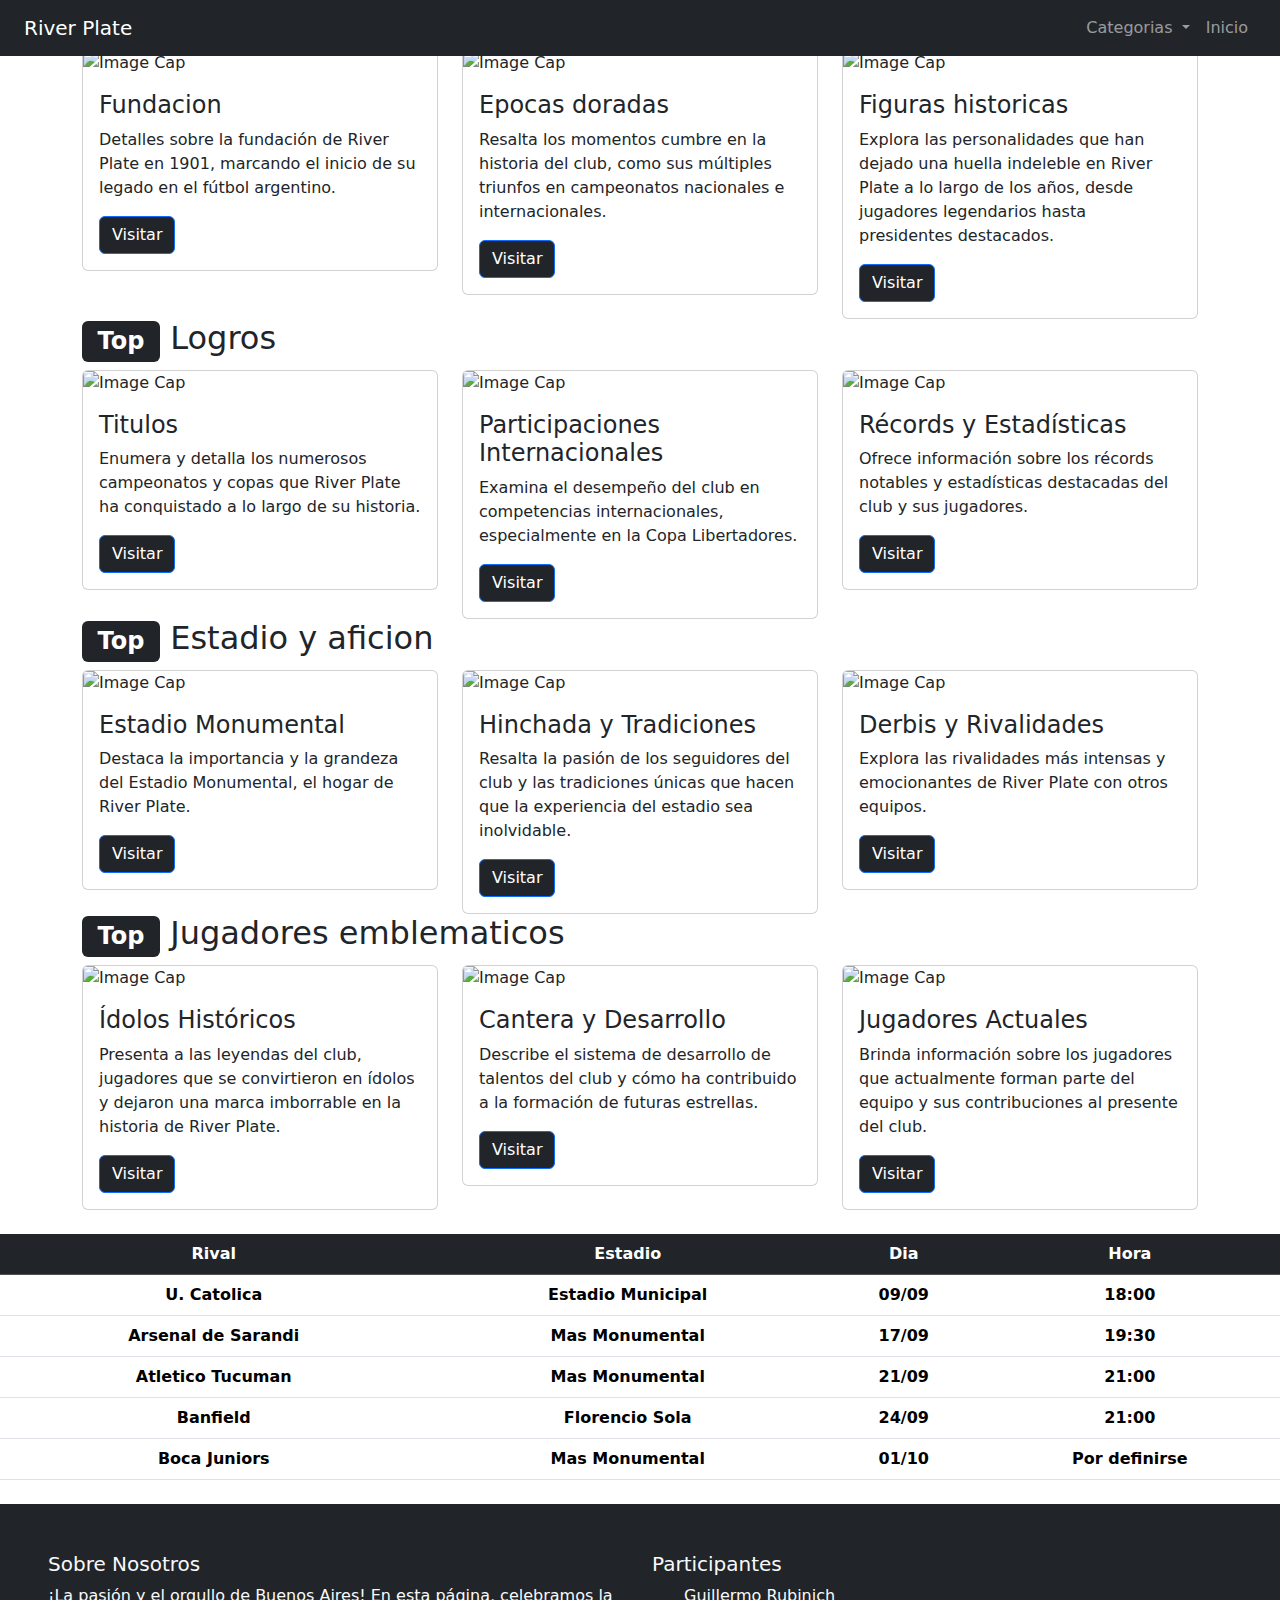
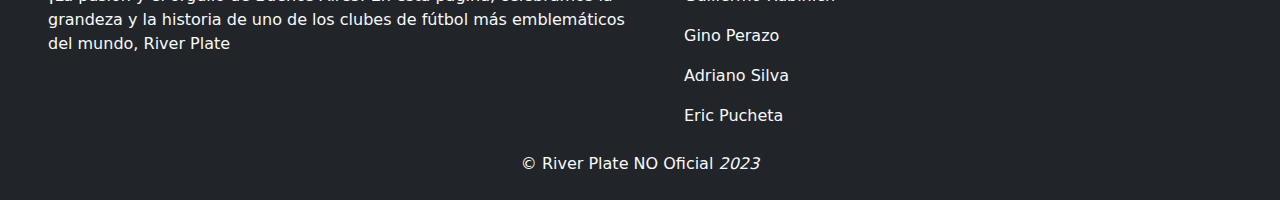
==== index.html @ ca828c54 "Update index.html" ====
<!DOCTYPE html>
<html lang="en">
<head>
    <meta charset="UTF-8">
    <meta name="viewport" content="width=device-width, initial-scale=1.0">
    <title>Dream Team</title>
    <!-- Bootstrap 5 -->
    <link rel="stylesheet" href="https://cdn.jsdelivr.net/npm/bootstrap@5.3.1/dist/css/bootstrap.min.css">
    <!-- Global css -->
    <link rel="stylesheet" href="globals.css">
    <link href="https://cdn.jsdelivr.net/npm/bootstrap@5.3.1/dist/css/bootstrap.min.css" rel="stylesheet" integrity="sha384-4bw+/aepP/YC94hEpVNVgiZdgIC5+VKNBQNGCHeKRQN+PtmoHDEXuppvnDJzQIu9" crossorigin="anonymous">


</head>

<body>
    
    <!-- Navigation Bar -->
    <nav class="navbar navbar-expand-md bg-dark fixed-top" data-bs-theme="dark">
        <div class="container-fluid px-4">
            <img class="logo" src="riverplate-logo.png" alt="" srcset="">
            <a href="./index.html" class="navbar-brand">River Plate</a>

            

            <!-- Collapse Nav -->
            <div class="collapse navbar-collapse d-md-flex justify-content-md-end" id="collapseNav">
                <ul class="navbar-nav">
                    
                    <!-- Dropdown Item -->
                    <li class="nav-item dropdown">
                        <a href="#" class="nav-link dropdown-toggle" role="button" data-bs-toggle="dropdown">
                            Categorias
                        </a>
                        <!-- Dropdown List -->
                        <ul class="dropdown-menu">
                            <li><a href="#Historia" class="dropdown-item">Historia</a></li>
                            <li><a href="#Logros" class="dropdown-item">Logros</a></li>
                            <li><a href="#Estadioyaficion" class="dropdown-item">Estadio y aficion</a></li>
                            <li><a href="#Jugadoresemblematicos" class="dropdown-item">Jugadores emblematicos</a></li>
                        </ul>
                    </li>
                    <li class="nav-item">
                        <a href="./index.html" class="nav-link">Inicio</a>
                    </li>
                   
                </ul>
            </div>
        </div>
    </nav>

    <!-- Contenido -->
    <div class="container">

        <!-- Historia -->
        <div class="row row-content" id="Recomendados">
            <div class="col-12">
                <h2><span class="badge bg-dark">Top</span> Historia</h2>
            </div>
            <div class="col-12 col-sm-6 col-md-4 mb-4 mb-md-0">
                <div class="card">
                    <img src="https://pimmedia.egger.com/l/decor/U323_PG/s/Detail/f/881x513/8803433316382" alt="Image Cap" class="card-img-top">
                    <div class="card-body">
                        <h4 class="card-title">Fundacion</h4>
                        <p class="card-text">
                            Detalles sobre la fundación de River Plate en 1901, marcando el inicio de su legado en el fútbol argentino.                        </p>
                        <a href="#" class="bg-dark btn btn-primary">Visitar</a>
                    </div>
                </div>
            </div>
            <div class="col-12 col-sm-6 col-md-4 mb-4 mb-md-0">
                <div class="card">
                    <img src="https://pimmedia.egger.com/l/decor/U323_PG/s/Detail/f/881x513/8803433316382" alt="Image Cap" class="card-img-top">
                    <div class="card-body">
                        <h4 class="card-title">Epocas doradas</h4>
                        <p class="card-text">
                            Resalta los momentos cumbre en la historia del club, como sus múltiples triunfos en campeonatos nacionales e internacionales. </p>
                        <a href="#" class="bg-dark btn btn-primary">Visitar</a>
                    </div>
                </div>
            </div>
            <div class="col-12 col-sm-6 col-md-4 mb-4 mb-md-0">
                <div class="card">
                    <img src="https://pimmedia.egger.com/l/decor/U323_PG/s/Detail/f/881x513/8803433316382" alt="Image Cap" class="card-img-top">
                    <div class="card-body">
                        <h4 class="card-title">Figuras historicas</h4>
                        <p class="card-text">
                            Explora las personalidades que han dejado una huella indeleble en River Plate a lo largo de los años, desde jugadores legendarios hasta presidentes destacados.</p>
                        <a href="#" class="bg-dark btn btn-primary">Visitar</a>
                    </div>
                </div>
            </div>
        </div>

        <!-- Logros -->
        <div class="row row-content" id="Promociones">
            <div class="col-12">
                <h2><span class="badge bg-dark">Top</span> Logros</h2>
            </div>
            <div class="col-12 col-sm-6 col-md-4 mb-4 mb-md-0">
                <div class="card">
                    <img src="https://pimmedia.egger.com/l/decor/U323_PG/s/Detail/f/881x513/8803433316382" alt="Image Cap" class="card-img-top">
                    <div class="card-body">
                        <h4 class="card-title">Titulos</h4>
                        <p class="card-text">
                            Enumera y detalla los numerosos campeonatos y copas que River Plate ha conquistado a lo largo de su historia.                        </p>
                        <a href="#" class="bg-dark btn btn-primary">Visitar</a>
                    </div>
                </div>
            </div>
            <div class="col-12 col-sm-6 col-md-4 mb-4 mb-md-0">
                <div class="card">
                    <img src="https://pimmedia.egger.com/l/decor/U323_PG/s/Detail/f/881x513/8803433316382" alt="Image Cap" class="card-img-top">
                    <div class="card-body">
                        <h4 class="card-title">Participaciones Internacionales</h4>
                        <p class="card-text">
                            Examina el desempeño del club en competencias internacionales, especialmente en la Copa Libertadores.                        </p>
                        <a href="#" class="bg-dark btn btn-primary">Visitar</a>
                    </div>
                </div>
            </div>
            <div class="col-12 col-sm-6 col-md-4 mb-4 mb-md-0">
                <div class="card">
                    <img src="https://pimmedia.egger.com/l/decor/U323_PG/s/Detail/f/881x513/8803433316382" alt="Image Cap" class="card-img-top">
                    <div class="card-body">
                        <h4 class="card-title">Récords y Estadísticas</h4>
                        <p class="card-text">
                            Ofrece información sobre los récords notables y estadísticas destacadas del club y sus jugadores.                        </p>
                        <a href="#" class="bg-dark btn btn-primary">Visitar</a>
                    </div>
                </div>
            </div>
        </div>

        <!-- Estadio y aficion -->
        <div class="row row-content" id="Todos">
            <div class="col-12">
                <h2><span class="badge bg-dark">Top</span> Estadio y aficion</h2>
            </div>
            <div class="col-12 col-sm-6 col-md-4 mb-4 mb-md-0">
                <div class="card">
                    <img src="https://pimmedia.egger.com/l/decor/U323_PG/s/Detail/f/881x513/8803433316382" alt="Image Cap" class="card-img-top">
                    <div class="card-body">
                        <h4 class="card-title">Estadio Monumental</h4>
                        <p class="card-text">
                            Destaca la importancia y la grandeza del Estadio Monumental, el hogar de River Plate.                        </p>
                        <a href="#" class="bg-dark btn btn-primary">Visitar</a>
                    </div>
                </div>
            </div>
            <div class="col-12 col-sm-6 col-md-4 mb-4 mb-md-0">
                <div class="card">
                    <img src="https://pimmedia.egger.com/l/decor/U323_PG/s/Detail/f/881x513/8803433316382" alt="Image Cap" class="card-img-top">
                    <div class="card-body">
                        <h4 class="card-title">Hinchada y Tradiciones</h4>
                        <p class="card-text">
                            Resalta la pasión de los seguidores del club y las tradiciones únicas que hacen que la experiencia del estadio sea inolvidable.                        </p>
                        <a href="#" class="bg-dark btn btn-primary">Visitar</a>
                    </div>
                </div>
            </div>
            <div class="col-12 col-sm-6 col-md-4 mb-4 mb-md-0">
                <div class="card">
                    <img src="https://pimmedia.egger.com/l/decor/U323_PG/s/Detail/f/881x513/8803433316382" alt="Image Cap" class="card-img-top">
                    <div class="card-body">
                        <h4 class="card-title">Derbis y Rivalidades</h4>
                        <p class="card-text">
                            Explora las rivalidades más intensas y emocionantes de River Plate con otros equipos.                        </p>
                        <a href="#" class="bg-dark btn btn-primary">Visitar</a>
                    </div>
                </div>
            </div>
        </div>

        <div class="row row-content" id="Materiales">
            <div class="col-12">
                <h2><span class="badge bg-dark">Top</span> Jugadores emblematicos</h2>
            </div>
            <div class="col-12 col-sm-6 col-md-4 mb-4 mb-md-0">
                <div class="card">
                    <img src="https://pimmedia.egger.com/l/decor/U323_PG/s/Detail/f/881x513/8803433316382" alt="Image Cap" class="card-img-top">
                    <div class="card-body">
                        <h4 class="card-title">Ídolos Históricos</h4>
                        <p class="card-text">
                            Presenta a las leyendas del club, jugadores que se convirtieron en ídolos y dejaron una marca imborrable en la historia de River Plate.                        </p>
                        <a href="#" class="bg-dark btn btn-primary">Visitar</a>
                    </div>
                </div>
            </div>
            <div class="col-12 col-sm-6 col-md-4 mb-4 mb-md-0">
                <div class="card">
                    <img src="https://pimmedia.egger.com/l/decor/U323_PG/s/Detail/f/881x513/8803433316382" alt="Image Cap" class="card-img-top">
                    <div class="card-body">
                        <h4 class="card-title">Cantera y Desarrollo</h4>
                        <p class="card-text">
                            Describe el sistema de desarrollo de talentos del club y cómo ha contribuido a la formación de futuras estrellas.                        </p>
                        <a href="#" class="bg-dark btn btn-primary">Visitar</a>
                    </div>
                </div>
            </div>
            <div class="col-12 col-sm-6 col-md-4 mb-4 mb-md-0">
                <div class="card">
                    <img src="https://pimmedia.egger.com/l/decor/U323_PG/s/Detail/f/881x513/8803433316382" alt="Image Cap" class="card-img-top">
                    <div class="card-body">
                        <h4 class="card-title">Jugadores Actuales</h4>
                        <p class="card-text">
                            Brinda información sobre los jugadores que actualmente forman parte del equipo y sus contribuciones al presente del club.                        </p>
                        <a href="#" class="bg-dark btn btn-primary">Visitar</a>
                    </div>
                </div>
            </div>
        </div>
    </div>

        <!-- tabla -->

    <table class="table mb-4 mt-4 text-center">
        <thead>
            <tr class="table-dark">
                <th>Rival</th>
                <th>Estadio</th>
                <th>Dia</th>
                <th>Hora</th>
            </tr>
            <tr>
                <th>U. Catolica</th>
                <th>Estadio Municipal</th>
                <th>09/09</th>
                <th>18:00</th>
            </tr>
            <tr>
                <th>Arsenal de Sarandi</th>
                <th>Mas Monumental</th>
                <th>17/09</th>
                <th>19:30</th>
            </tr>
            <tr>
                <th>Atletico Tucuman</th>
                <th>Mas Monumental</th>
                <th>21/09</th>
                <th>21:00</th>
            </tr>
            <tr>
                <th>Banfield</th>
                <th>Florencio Sola</th>
                <th>24/09</th>
                <th>21:00</th>
            </tr>
            <tr>
                <th>Boca Juniors</th>
                <th>Mas Monumental</th>
                <th>01/10</th>
                <th>Por definirse</th>
            </tr>
        </thead>
    </table>

    <!-- Footer -->
    <div class="container-fluid p-5 pb-4 bg-dark text-light">
        <div class="row">
            <div class="col-12 col-sm-6">
                <h5 class="footertitulo">Sobre Nosotros</h5>
                <p class="footertexto">
                    ¡La pasión y el orgullo de Buenos Aires! En esta página, celebramos la grandeza y la historia de uno de los clubes de fútbol más emblemáticos del mundo, River Plate                </p>
            </div>
           
            <div class="col-12 col-sm-6">
                <h5 class="footertitulo">Participantes</h5>
                <ul class="footertexto">
                    <p>Guillermo Rubinich</p>
                    <p>Gino Perazo</p>
                    <p>Adriano Silva</p>
                    <p>Eric Pucheta</p>
                </ul>
            </div>
            <div class="col-12 pt-2 text-center">
                &copy; River Plate NO Oficial <i>2023</i>
            </div>
        </div>
    </div>

    <script src="https://cdn.jsdelivr.net/npm/bootstrap@5.3.1/dist/js/bootstrap.bundle.min.js"></script>
    <script src="https://cdn.jsdelivr.net/npm/bootstrap@5.3.1/dist/js/bootstrap.bundle.min.js" integrity="sha384-HwwvtgBNo3bZJJLYd8oVXjrBZt8cqVSpeBNS5n7C8IVInixGAoxmnlMuBnhbgrkm" crossorigin="anonymous"></script>

</body>
</html>
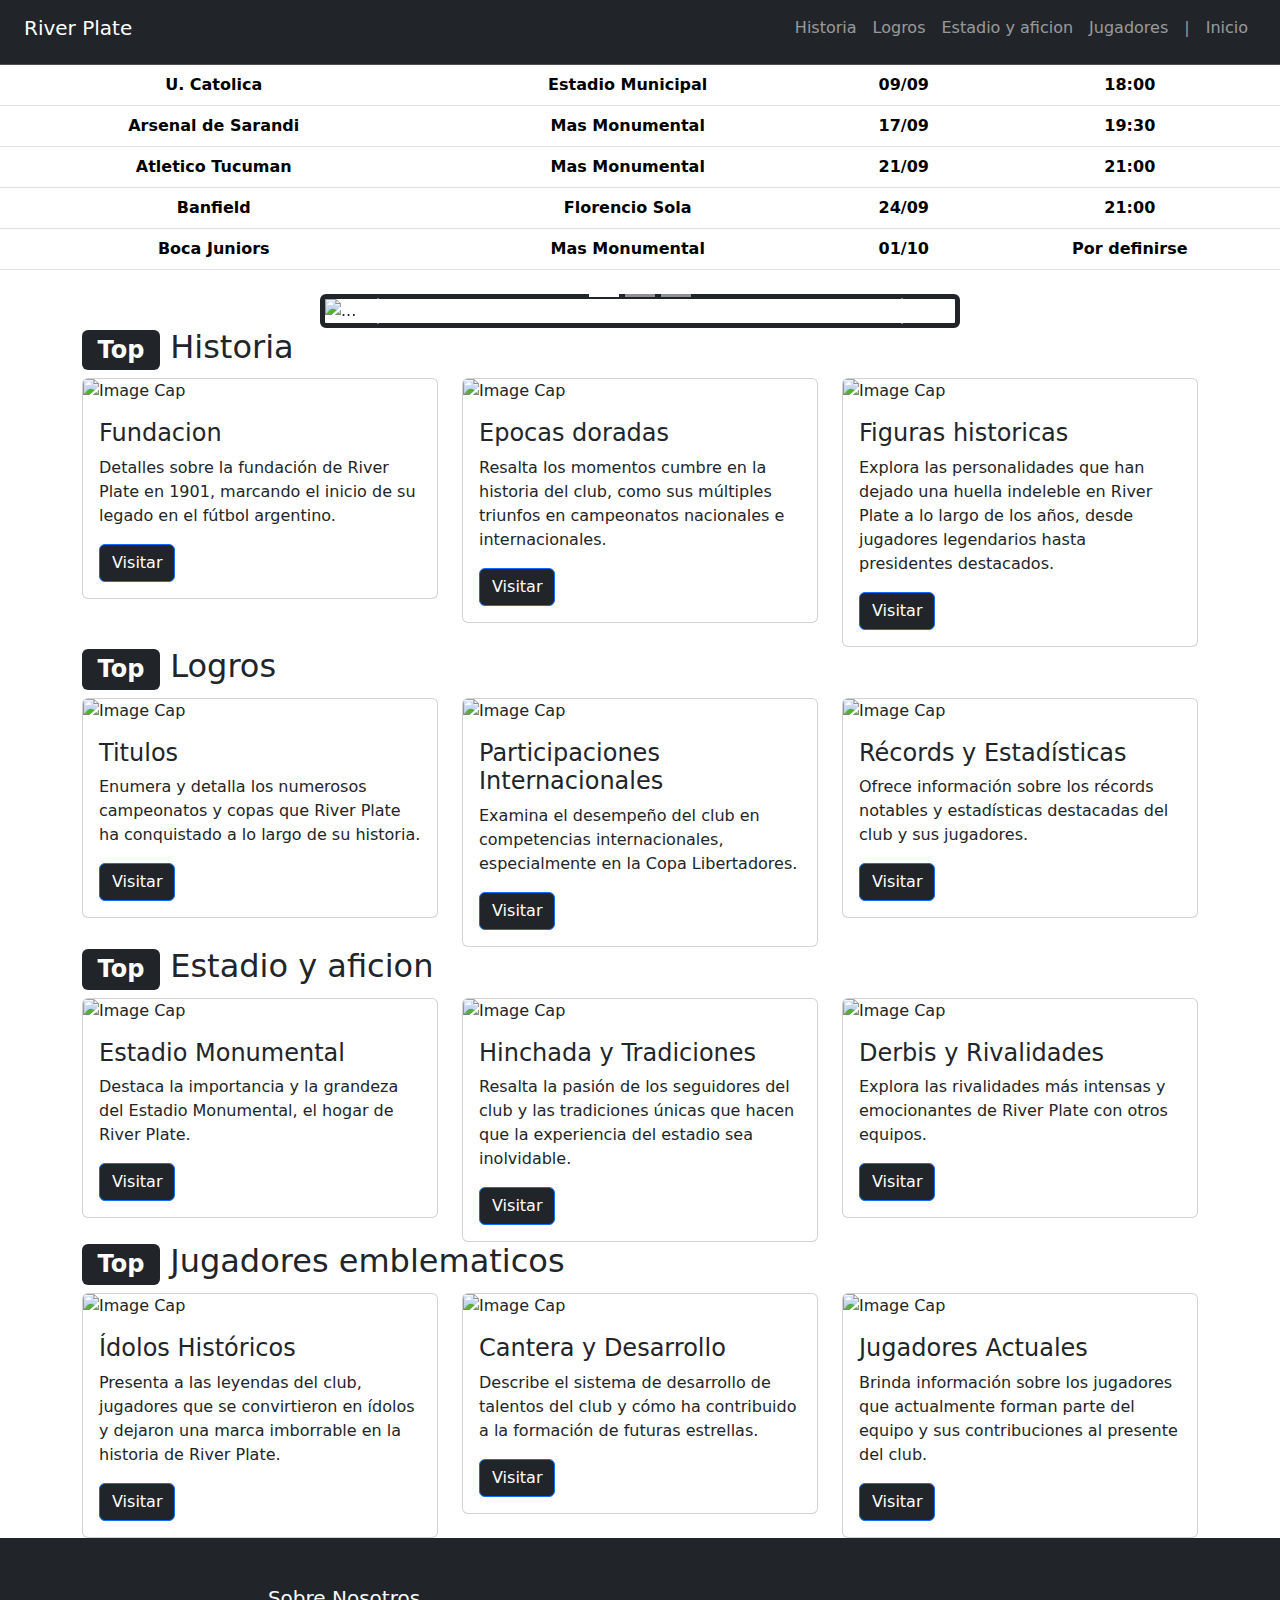
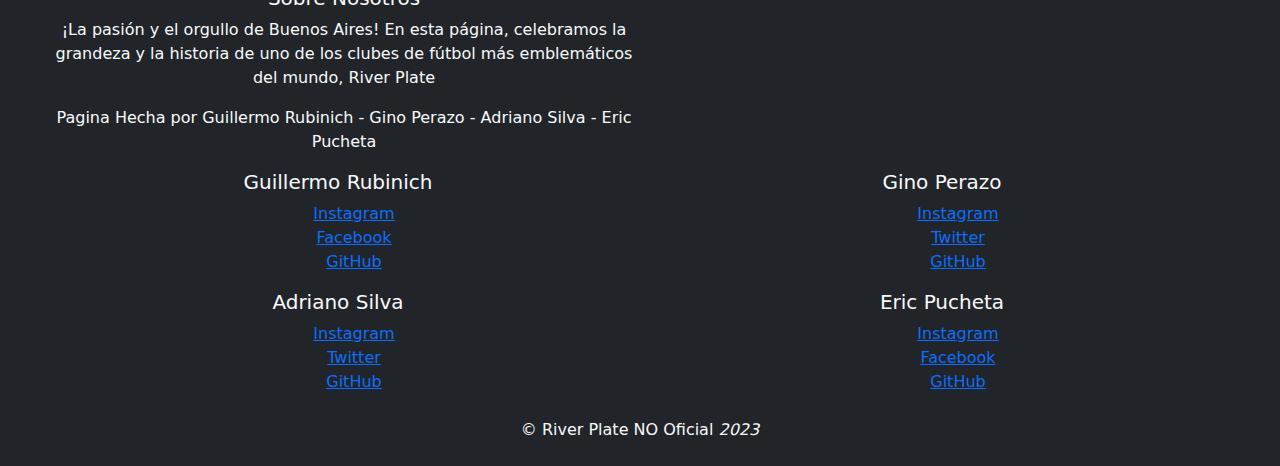
==== commit f218fb55: "Add files via upload" ====
--- a/index.html
+++ b/index.html
@@ -3,11 +3,14 @@
 <head>
     <meta charset="UTF-8">
     <meta name="viewport" content="width=device-width, initial-scale=1.0">
-    <title>Dream Team</title>
+    <title>River Plate NO Oficial</title>
+    <link rel="icon" href="imagenes/riverplate-logo.png">
+    <!-- FontAwesome -->
+    <script src="https://kit.fontawesome.com/d0d57c7dfb.js" crossorigin="anonymous"></script>
     <!-- Bootstrap 5 -->
     <link rel="stylesheet" href="https://cdn.jsdelivr.net/npm/bootstrap@5.3.1/dist/css/bootstrap.min.css">
     <!-- Global css -->
-    <link rel="stylesheet" href="globals.css">
+    <link rel="stylesheet" href="/css/globals.css">
     <link href="https://cdn.jsdelivr.net/npm/bootstrap@5.3.1/dist/css/bootstrap.min.css" rel="stylesheet" integrity="sha384-4bw+/aepP/YC94hEpVNVgiZdgIC5+VKNBQNGCHeKRQN+PtmoHDEXuppvnDJzQIu9" crossorigin="anonymous">
 
 
@@ -18,203 +21,42 @@
     <!-- Navigation Bar -->
     <nav class="navbar navbar-expand-md bg-dark fixed-top" data-bs-theme="dark">
         <div class="container-fluid px-4">
-            <img class="logo" src="riverplate-logo.png" alt="" srcset="">
+            <img class="logo" src="imagenes/riverplate-logo.png" alt="" srcset="">
             <a href="./index.html" class="navbar-brand">River Plate</a>
-
             
-
             <!-- Collapse Nav -->
             <div class="collapse navbar-collapse d-md-flex justify-content-md-end" id="collapseNav">
                 <ul class="navbar-nav">
                     
-                    <!-- Dropdown Item -->
-                    <li class="nav-item dropdown">
-                        <a href="#" class="nav-link dropdown-toggle" role="button" data-bs-toggle="dropdown">
-                            Categorias
-                        </a>
-                        <!-- Dropdown List -->
-                        <ul class="dropdown-menu">
-                            <li><a href="#Historia" class="dropdown-item">Historia</a></li>
-                            <li><a href="#Logros" class="dropdown-item">Logros</a></li>
-                            <li><a href="#Estadioyaficion" class="dropdown-item">Estadio y aficion</a></li>
-                            <li><a href="#Jugadoresemblematicos" class="dropdown-item">Jugadores emblematicos</a></li>
-                        </ul>
-                    </li>
-                    <li class="nav-item">
-                        <a href="./index.html" class="nav-link">Inicio</a>
-                    </li>
+                    
                    
+                    <li class="nav-item">
+                        <a href="#Historia" class="nav-link">Historia</a>                        
+                    </li>
+                    <li class="nav-item">
+                        <a href="#Logros" class="nav-link">Logros</a>                        
+                    </li>
+                    <li class="#nav-item">
+                        <a href="#Estadiosyaficion" class="nav-link">Estadio y aficion</a>                        
+                    </li>
+                    <li class="nav-item">
+                        <a href="#Jugadoresemblematicos" class="nav-link">Jugadores</a>                        
+                    </li>
+                    <li class="nav-item">
+                        <a href="" class="nav-link">|</a>                        
+                    </li>                   
+                    <li class="nav-item">
+                        <a href="index.html" class="nav-link">Inicio</a>                        
+                    </li>
                 </ul>
             </div>
         </div>
     </nav>
-
-    <!-- Contenido -->
-    <div class="container">
-
-        <!-- Historia -->
-        <div class="row row-content" id="Recomendados">
-            <div class="col-12">
-                <h2><span class="badge bg-dark">Top</span> Historia</h2>
-            </div>
-            <div class="col-12 col-sm-6 col-md-4 mb-4 mb-md-0">
-                <div class="card">
-                    <img src="https://pimmedia.egger.com/l/decor/U323_PG/s/Detail/f/881x513/8803433316382" alt="Image Cap" class="card-img-top">
-                    <div class="card-body">
-                        <h4 class="card-title">Fundacion</h4>
-                        <p class="card-text">
-                            Detalles sobre la fundación de River Plate en 1901, marcando el inicio de su legado en el fútbol argentino.                        </p>
-                        <a href="#" class="bg-dark btn btn-primary">Visitar</a>
-                    </div>
-                </div>
-            </div>
-            <div class="col-12 col-sm-6 col-md-4 mb-4 mb-md-0">
-                <div class="card">
-                    <img src="https://pimmedia.egger.com/l/decor/U323_PG/s/Detail/f/881x513/8803433316382" alt="Image Cap" class="card-img-top">
-                    <div class="card-body">
-                        <h4 class="card-title">Epocas doradas</h4>
-                        <p class="card-text">
-                            Resalta los momentos cumbre en la historia del club, como sus múltiples triunfos en campeonatos nacionales e internacionales. </p>
-                        <a href="#" class="bg-dark btn btn-primary">Visitar</a>
-                    </div>
-                </div>
-            </div>
-            <div class="col-12 col-sm-6 col-md-4 mb-4 mb-md-0">
-                <div class="card">
-                    <img src="https://pimmedia.egger.com/l/decor/U323_PG/s/Detail/f/881x513/8803433316382" alt="Image Cap" class="card-img-top">
-                    <div class="card-body">
-                        <h4 class="card-title">Figuras historicas</h4>
-                        <p class="card-text">
-                            Explora las personalidades que han dejado una huella indeleble en River Plate a lo largo de los años, desde jugadores legendarios hasta presidentes destacados.</p>
-                        <a href="#" class="bg-dark btn btn-primary">Visitar</a>
-                    </div>
-                </div>
-            </div>
-        </div>
-
-        <!-- Logros -->
-        <div class="row row-content" id="Promociones">
-            <div class="col-12">
-                <h2><span class="badge bg-dark">Top</span> Logros</h2>
-            </div>
-            <div class="col-12 col-sm-6 col-md-4 mb-4 mb-md-0">
-                <div class="card">
-                    <img src="https://pimmedia.egger.com/l/decor/U323_PG/s/Detail/f/881x513/8803433316382" alt="Image Cap" class="card-img-top">
-                    <div class="card-body">
-                        <h4 class="card-title">Titulos</h4>
-                        <p class="card-text">
-                            Enumera y detalla los numerosos campeonatos y copas que River Plate ha conquistado a lo largo de su historia.                        </p>
-                        <a href="#" class="bg-dark btn btn-primary">Visitar</a>
-                    </div>
-                </div>
-            </div>
-            <div class="col-12 col-sm-6 col-md-4 mb-4 mb-md-0">
-                <div class="card">
-                    <img src="https://pimmedia.egger.com/l/decor/U323_PG/s/Detail/f/881x513/8803433316382" alt="Image Cap" class="card-img-top">
-                    <div class="card-body">
-                        <h4 class="card-title">Participaciones Internacionales</h4>
-                        <p class="card-text">
-                            Examina el desempeño del club en competencias internacionales, especialmente en la Copa Libertadores.                        </p>
-                        <a href="#" class="bg-dark btn btn-primary">Visitar</a>
-                    </div>
-                </div>
-            </div>
-            <div class="col-12 col-sm-6 col-md-4 mb-4 mb-md-0">
-                <div class="card">
-                    <img src="https://pimmedia.egger.com/l/decor/U323_PG/s/Detail/f/881x513/8803433316382" alt="Image Cap" class="card-img-top">
-                    <div class="card-body">
-                        <h4 class="card-title">Récords y Estadísticas</h4>
-                        <p class="card-text">
-                            Ofrece información sobre los récords notables y estadísticas destacadas del club y sus jugadores.                        </p>
-                        <a href="#" class="bg-dark btn btn-primary">Visitar</a>
-                    </div>
-                </div>
-            </div>
-        </div>
-
-        <!-- Estadio y aficion -->
-        <div class="row row-content" id="Todos">
-            <div class="col-12">
-                <h2><span class="badge bg-dark">Top</span> Estadio y aficion</h2>
-            </div>
-            <div class="col-12 col-sm-6 col-md-4 mb-4 mb-md-0">
-                <div class="card">
-                    <img src="https://pimmedia.egger.com/l/decor/U323_PG/s/Detail/f/881x513/8803433316382" alt="Image Cap" class="card-img-top">
-                    <div class="card-body">
-                        <h4 class="card-title">Estadio Monumental</h4>
-                        <p class="card-text">
-                            Destaca la importancia y la grandeza del Estadio Monumental, el hogar de River Plate.                        </p>
-                        <a href="#" class="bg-dark btn btn-primary">Visitar</a>
-                    </div>
-                </div>
-            </div>
-            <div class="col-12 col-sm-6 col-md-4 mb-4 mb-md-0">
-                <div class="card">
-                    <img src="https://pimmedia.egger.com/l/decor/U323_PG/s/Detail/f/881x513/8803433316382" alt="Image Cap" class="card-img-top">
-                    <div class="card-body">
-                        <h4 class="card-title">Hinchada y Tradiciones</h4>
-                        <p class="card-text">
-                            Resalta la pasión de los seguidores del club y las tradiciones únicas que hacen que la experiencia del estadio sea inolvidable.                        </p>
-                        <a href="#" class="bg-dark btn btn-primary">Visitar</a>
-                    </div>
-                </div>
-            </div>
-            <div class="col-12 col-sm-6 col-md-4 mb-4 mb-md-0">
-                <div class="card">
-                    <img src="https://pimmedia.egger.com/l/decor/U323_PG/s/Detail/f/881x513/8803433316382" alt="Image Cap" class="card-img-top">
-                    <div class="card-body">
-                        <h4 class="card-title">Derbis y Rivalidades</h4>
-                        <p class="card-text">
-                            Explora las rivalidades más intensas y emocionantes de River Plate con otros equipos.                        </p>
-                        <a href="#" class="bg-dark btn btn-primary">Visitar</a>
-                    </div>
-                </div>
-            </div>
-        </div>
-
-        <div class="row row-content" id="Materiales">
-            <div class="col-12">
-                <h2><span class="badge bg-dark">Top</span> Jugadores emblematicos</h2>
-            </div>
-            <div class="col-12 col-sm-6 col-md-4 mb-4 mb-md-0">
-                <div class="card">
-                    <img src="https://pimmedia.egger.com/l/decor/U323_PG/s/Detail/f/881x513/8803433316382" alt="Image Cap" class="card-img-top">
-                    <div class="card-body">
-                        <h4 class="card-title">Ídolos Históricos</h4>
-                        <p class="card-text">
-                            Presenta a las leyendas del club, jugadores que se convirtieron en ídolos y dejaron una marca imborrable en la historia de River Plate.                        </p>
-                        <a href="#" class="bg-dark btn btn-primary">Visitar</a>
-                    </div>
-                </div>
-            </div>
-            <div class="col-12 col-sm-6 col-md-4 mb-4 mb-md-0">
-                <div class="card">
-                    <img src="https://pimmedia.egger.com/l/decor/U323_PG/s/Detail/f/881x513/8803433316382" alt="Image Cap" class="card-img-top">
-                    <div class="card-body">
-                        <h4 class="card-title">Cantera y Desarrollo</h4>
-                        <p class="card-text">
-                            Describe el sistema de desarrollo de talentos del club y cómo ha contribuido a la formación de futuras estrellas.                        </p>
-                        <a href="#" class="bg-dark btn btn-primary">Visitar</a>
-                    </div>
-                </div>
-            </div>
-            <div class="col-12 col-sm-6 col-md-4 mb-4 mb-md-0">
-                <div class="card">
-                    <img src="https://pimmedia.egger.com/l/decor/U323_PG/s/Detail/f/881x513/8803433316382" alt="Image Cap" class="card-img-top">
-                    <div class="card-body">
-                        <h4 class="card-title">Jugadores Actuales</h4>
-                        <p class="card-text">
-                            Brinda información sobre los jugadores que actualmente forman parte del equipo y sus contribuciones al presente del club.                        </p>
-                        <a href="#" class="bg-dark btn btn-primary">Visitar</a>
-                    </div>
-                </div>
-            </div>
-        </div>
-    </div>
-
-        <!-- tabla -->
-
-    <table class="table mb-4 mt-4 text-center">
+    
+    
+       <!-- tabla -->
+<div class="contenedortabla">
+       <table class="table mb-4 mt-4 text-center">
         <thead>
             <tr class="table-dark">
                 <th>Rival</th>
@@ -254,25 +96,242 @@
             </tr>
         </thead>
     </table>
+</div>
+    <!-- Carrucel -->
+
+<div id="carouselExampleIndicators" class="carousel slide w-50 h-50 mx-auto my-auto border border-5 border-dark rounded-bottom card">
+    <div class="carousel-indicators">
+      <button type="button" data-bs-target="#carouselExampleIndicators" data-bs-slide-to="0" class="active" aria-current="true" aria-label="Slide 1"></button>
+      <button type="button" data-bs-target="#carouselExampleIndicators" data-bs-slide-to="1" aria-label="Slide 2"></button>
+      <button type="button" data-bs-target="#carouselExampleIndicators" data-bs-slide-to="2" aria-label="Slide 3"></button>
+    </div>
+    <div class="carousel-inner">
+      <div class="carousel-item active">
+        <img src="imagenes-carrusel/carrusel1.jpg" class="carrucel d-block w-100" alt="...">
+      </div>
+      <div class="carousel-item">
+        <img src="imagenes-carrusel/carrusel2.jpg" class="carrucel d-block w-100" alt="...">
+      </div>
+      <div class="carousel-item">
+        <img src="imagenes-carrusel/carrusel3.jpg" class="carrucel d-block w-100" alt="...">
+      </div>
+    </div>
+    <button class="carousel-control-prev" type="button" data-bs-target="#carouselExampleIndicators" data-bs-slide="prev">
+      <span class="carousel-control-prev-icon" aria-hidden="true"></span>
+      <span class="visually-hidden">Previous</span>
+    </button>
+    <button class="carousel-control-next" type="button" data-bs-target="#carouselExampleIndicators" data-bs-slide="next">
+      <span class="carousel-control-next-icon" aria-hidden="true"></span>
+      <span class="visually-hidden">Next</span>
+    </button>
+  </div>
+  
+    <!-- Contenido -->
+    <div class="container">
+
+        <!-- Historia -->
+        <div class="row row-content" id="Historia">
+            <div class="col-12">
+                <h2><span class="badge bg-dark">Top</span> Historia</h2>
+            </div>
+            <div class="col-12 col-sm-6 col-md-4 mb-4 mb-md-0">
+                <div class="card">
+                    <img src="https://th.bing.com/th/id/OIP.gXnSApFw_XW8T9FChwRbXgAAAA?pid=ImgDet&rs=1" alt="Image Cap" class="rojo card-img-top">
+                    <div class="card-body">
+                        <h4 class="card-title">Fundacion</h4>
+                        <p class="card-text">
+                            Detalles sobre la fundación de River Plate en 1901, marcando el inicio de su legado en el fútbol argentino.                        </p>
+                        <a href="#" class="bg-dark btn btn-primary">Visitar</a>
+                    </div>
+                </div>
+            </div>
+            <div class="col-12 col-sm-6 col-md-4 mb-4 mb-md-0">
+                <div class="card">
+                    <img src="https://th.bing.com/th/id/OIP.gXnSApFw_XW8T9FChwRbXgAAAA?pid=ImgDet&rs=1" alt="Image Cap" class="rojo card-img-top">
+                    <div class="card-body">
+                        <h4 class="card-title">Epocas doradas</h4>
+                        <p class="card-text">
+                            Resalta los momentos cumbre en la historia del club, como sus múltiples triunfos en campeonatos nacionales e internacionales. </p>
+                        <a href="#" class="bg-dark btn btn-primary">Visitar</a>
+                    </div>
+                </div>
+            </div>
+            <div class="col-12 col-sm-6 col-md-4 mb-4 mb-md-0">
+                <div class="card">
+                    <img src="https://th.bing.com/th/id/OIP.gXnSApFw_XW8T9FChwRbXgAAAA?pid=ImgDet&rs=1" alt="Image Cap" class="rojo card-img-top">
+                    <div class="card-body">
+                        <h4 class="card-title">Figuras historicas</h4>
+                        <p class="card-text">
+                            Explora las personalidades que han dejado una huella indeleble en River Plate a lo largo de los años, desde jugadores legendarios hasta presidentes destacados.</p>
+                        <a href="#" class="bg-dark btn btn-primary">Visitar</a>
+                    </div>
+                </div>
+            </div>
+        </div>
+
+        <!-- Logros -->
+        <div class="row row-content" id="Logros">
+            <div class="col-12">
+                <h2><span class="badge bg-dark">Top</span> Logros</h2>
+            </div>
+            <div class="col-12 col-sm-6 col-md-4 mb-4 mb-md-0">
+                <div class="card">
+                    <img src="https://th.bing.com/th/id/OIP.gXnSApFw_XW8T9FChwRbXgAAAA?pid=ImgDet&rs=1" alt="Image Cap" class="rojo card-img-top">
+                    <div class="card-body">
+                        <h4 class="card-title">Titulos</h4>
+                        <p class="card-text">
+                            Enumera y detalla los numerosos campeonatos y copas que River Plate ha conquistado a lo largo de su historia.                        </p>
+                        <a href="#" class="bg-dark btn btn-primary">Visitar</a>
+                    </div>
+                </div>
+            </div>
+            <div class="col-12 col-sm-6 col-md-4 mb-4 mb-md-0">
+                <div class="card">
+                    <img src="https://th.bing.com/th/id/OIP.gXnSApFw_XW8T9FChwRbXgAAAA?pid=ImgDet&rs=1" alt="Image Cap" class="rojo card-img-top">
+                    <div class="card-body">
+                        <h4 class="card-title">Participaciones Internacionales</h4>
+                        <p class="card-text">
+                            Examina el desempeño del club en competencias internacionales, especialmente en la Copa Libertadores.                        </p>
+                        <a href="#" class="bg-dark btn btn-primary">Visitar</a>
+                    </div>
+                </div>
+            </div>
+            <div class="col-12 col-sm-6 col-md-4 mb-4 mb-md-0">
+                <div class="card">
+                    <img src="https://th.bing.com/th/id/OIP.gXnSApFw_XW8T9FChwRbXgAAAA?pid=ImgDet&rs=1" alt="Image Cap" class="rojo card-img-top">
+                    <div class="card-body">
+                        <h4 class="card-title">Récords y Estadísticas</h4>
+                        <p class="card-text">
+                            Ofrece información sobre los récords notables y estadísticas destacadas del club y sus jugadores.                        </p>
+                        <a href="#" class="bg-dark btn btn-primary">Visitar</a>
+                    </div>
+                </div>
+            </div>
+        </div>
+
+        <!-- Estadio y aficion -->
+        <div class="row row-content" id="Estadiosyaficion">
+            <div class="col-12">
+                <h2><span class="badge bg-dark">Top</span> Estadio y aficion</h2>
+            </div>
+            <div class="col-12 col-sm-6 col-md-4 mb-4 mb-md-0">
+                <div class="card">
+                    <img src="https://th.bing.com/th/id/OIP.gXnSApFw_XW8T9FChwRbXgAAAA?pid=ImgDet&rs=1" alt="Image Cap" class="rojo card-img-top">
+                    <div class="card-body">
+                        <h4 class="card-title">Estadio Monumental</h4>
+                        <p class="card-text">
+                            Destaca la importancia y la grandeza del Estadio Monumental, el hogar de River Plate.                        </p>
+                        <a href="#" class="bg-dark btn btn-primary">Visitar</a>
+                    </div>
+                </div>
+            </div>
+            <div class="col-12 col-sm-6 col-md-4 mb-4 mb-md-0">
+                <div class="card">
+                    <img src="https://th.bing.com/th/id/OIP.gXnSApFw_XW8T9FChwRbXgAAAA?pid=ImgDet&rs=1" alt="Image Cap" class="rojo card-img-top">
+                    <div class="card-body">
+                        <h4 class="card-title">Hinchada y Tradiciones</h4>
+                        <p class="card-text">
+                            Resalta la pasión de los seguidores del club y las tradiciones únicas que hacen que la experiencia del estadio sea inolvidable.                        </p>
+                        <a href="#" class="bg-dark btn btn-primary">Visitar</a>
+                    </div>
+                </div>
+            </div>
+            <div class="col-12 col-sm-6 col-md-4 mb-4 mb-md-0">
+                <div class="card">
+                    <img src="https://th.bing.com/th/id/OIP.gXnSApFw_XW8T9FChwRbXgAAAA?pid=ImgDet&rs=1" alt="Image Cap" class="rojo card-img-top">
+                    <div class="card-body">
+                        <h4 class="card-title">Derbis y Rivalidades</h4>
+                        <p class="card-text">
+                            Explora las rivalidades más intensas y emocionantes de River Plate con otros equipos.                        </p>
+                        <a href="#" class="bg-dark btn btn-primary">Visitar</a>
+                    </div>
+                </div>
+            </div>
+        </div>
+
+        <div class="row row-content" id="Jugadoresemblematicos">
+            <div class="col-12">
+                <h2><span class="badge bg-dark">Top</span> Jugadores emblematicos</h2>
+            </div>
+            <div class="col-12 col-sm-6 col-md-4 mb-4 mb-md-0">
+                <div class="card">
+                    <img src="https://th.bing.com/th/id/OIP.gXnSApFw_XW8T9FChwRbXgAAAA?pid=ImgDet&rs=1" alt="Image Cap" class="rojo card-img-top">
+                    <div class="card-body">
+                        <h4 class="card-title">Ídolos Históricos</h4>
+                        <p class="card-text">
+                            Presenta a las leyendas del club, jugadores que se convirtieron en ídolos y dejaron una marca imborrable en la historia de River Plate.                        </p>
+                        <a href="#" class="bg-dark btn btn-primary">Visitar</a>
+                    </div>
+                </div>
+            </div>
+            <div class="col-12 col-sm-6 col-md-4 mb-4 mb-md-0">
+                <div class="card">
+                    <img src="https://th.bing.com/th/id/OIP.gXnSApFw_XW8T9FChwRbXgAAAA?pid=ImgDet&rs=1" alt="Image Cap" class="rojo card-img-top">
+                    <div class="card-body">
+                        <h4 class="card-title">Cantera y Desarrollo</h4>
+                        <p class="card-text">
+                            Describe el sistema de desarrollo de talentos del club y cómo ha contribuido a la formación de futuras estrellas.                        </p>
+                        <a href="#" class="bg-dark btn btn-primary">Visitar</a>
+                    </div>
+                </div>
+            </div>
+            <div class="col-12 col-sm-6 col-md-4 mb-4 mb-md-0">
+                <div class="card">
+                    <img src="https://th.bing.com/th/id/OIP.gXnSApFw_XW8T9FChwRbXgAAAA?pid=ImgDet&rs=1" alt="Image Cap" class="rojo card-img-top">
+                    <div class="card-body">
+                        <h4 class="card-title">Jugadores Actuales</h4>
+                        <p class="card-text">
+                            Brinda información sobre los jugadores que actualmente forman parte del equipo y sus contribuciones al presente del club.                        </p>
+                        <a href="#" class="bg-dark btn btn-primary">Visitar</a>
+                    </div>
+                </div>
+            </div>
+        </div>
+    </div>
+
+ 
 
     <!-- Footer -->
-    <div class="container-fluid p-5 pb-4 bg-dark text-light">
+    <div class="container-fluid p-5 pb-4 bg-dark text-light text-center">
         <div class="row">
+            <div class="footer1 bg-dark"> 
             <div class="col-12 col-sm-6">
-                <h5 class="footertitulo">Sobre Nosotros</h5>
-                <p class="footertexto">
-                    ¡La pasión y el orgullo de Buenos Aires! En esta página, celebramos la grandeza y la historia de uno de los clubes de fútbol más emblemáticos del mundo, River Plate                </p>
-            </div>
-           
-            <div class="col-12 col-sm-6">
-                <h5 class="footertitulo">Participantes</h5>
-                <ul class="footertexto">
-                    <p>Guillermo Rubinich</p>
-                    <p>Gino Perazo</p>
-                    <p>Adriano Silva</p>
-                    <p>Eric Pucheta</p>
-                </ul>
-            </div>
+                <h5 class="">Sobre Nosotros</h5>
+                <p class="">
+                    ¡La pasión y el orgullo de Buenos Aires! En esta página, celebramos la grandeza y la historia de uno de los clubes de fútbol más emblemáticos del mundo, River Plate</p>
+                    <p class="">Pagina Hecha por Guillermo Rubinich - Gino Perazo - Adriano Silva - Eric Pucheta</p>
+                </div>
+
+                </div class="footer2">
+                <div class="col-12 col-sm-6">
+                    <h5 class="footertitulo misredes">Guillermo Rubinich</h5>
+                    <ul class="footertexto">
+                        <a class="redes" href="https://www.instagram.com/guillerubinich/" target="_blank"><i class="fa-brands fa-instagram"></i> Instagram</a> <br> 
+                        <a class="redes" href="https://www.facebook.com/GuilleRubinich/" target="_blank"><i class="fa-brands fa-facebook"></i> Facebook</a> <br> 
+                        <a class="redes" href="https://github.com/GuilleRubinich" target="_blank"><i class="fa-brands fa-github"></i> GitHub</a>
+                    </div>
+                    <div class="col-12 col-sm-6">
+                        <h5 class="footertitulo misredes">Gino Perazo</h5>
+                        <ul class="footertexto">
+                            <a class="redes" href="https://www.instagram.com/ginoperazo_/" target="_blank"><i class="fa-brands fa-instagram"></i> Instagram</a> <br> 
+                            <a class="redes" href="https://twitter.com/ginoperrazo" target="_blank"><i class="fa-brands fa-twitter"></i> Twitter</a> <br> 
+                            <a class="redes" href="https://github.com/g8ino" target="_blank"><i class="fa-brands fa-github"></i> GitHub</a>
+                        </div>
+                        <div class="col-12 col-sm-6">
+                            <h5 class="footertitulo misredes">Adriano Silva</h5>
+                            <ul class="footertexto">
+                                <a class="redes" href="https://www.instagram.com/enfriandome/" target="_blank"><i class="fa-brands fa-instagram"></i> Instagram</a> <br> 
+                                <a class="redes" href="https://www.twitter.com/enfriandome/" target="_blank"><i class="fa-brands fa-twitter"></i> Twitter</a> <br> 
+                                <a class="redes" href="https://github.com/" target="_blank"><i class="fa-brands fa-github"></i> GitHub</a>
+                            </div>
+                            <div class="col-12 col-sm-6">
+                                <h5 class="footertitulo misredes">Eric Pucheta</h5>
+                                <ul class="footertexto">
+                                    <a class="redes" href="https://www.instagram.com//" target="_blank"><i class="fa-brands fa-instagram"></i> Instagram</a> <br> 
+                                    <a class="redes" href="https://www.facebook.com//" target="_blank"><i class="fa-brands fa-facebook"></i> Facebook</a> <br> 
+                                    <a class="redes" href="https://github.com/" target="_blank"><i class="fa-brands fa-github"></i> GitHub</a>
+                                </div>
+
             <div class="col-12 pt-2 text-center">
                 &copy; River Plate NO Oficial <i>2023</i>
             </div>
@@ -283,4 +342,4 @@
     <script src="https://cdn.jsdelivr.net/npm/bootstrap@5.3.1/dist/js/bootstrap.bundle.min.js" integrity="sha384-HwwvtgBNo3bZJJLYd8oVXjrBZt8cqVSpeBNS5n7C8IVInixGAoxmnlMuBnhbgrkm" crossorigin="anonymous"></script>
 
 </body>
-</html>
+</html>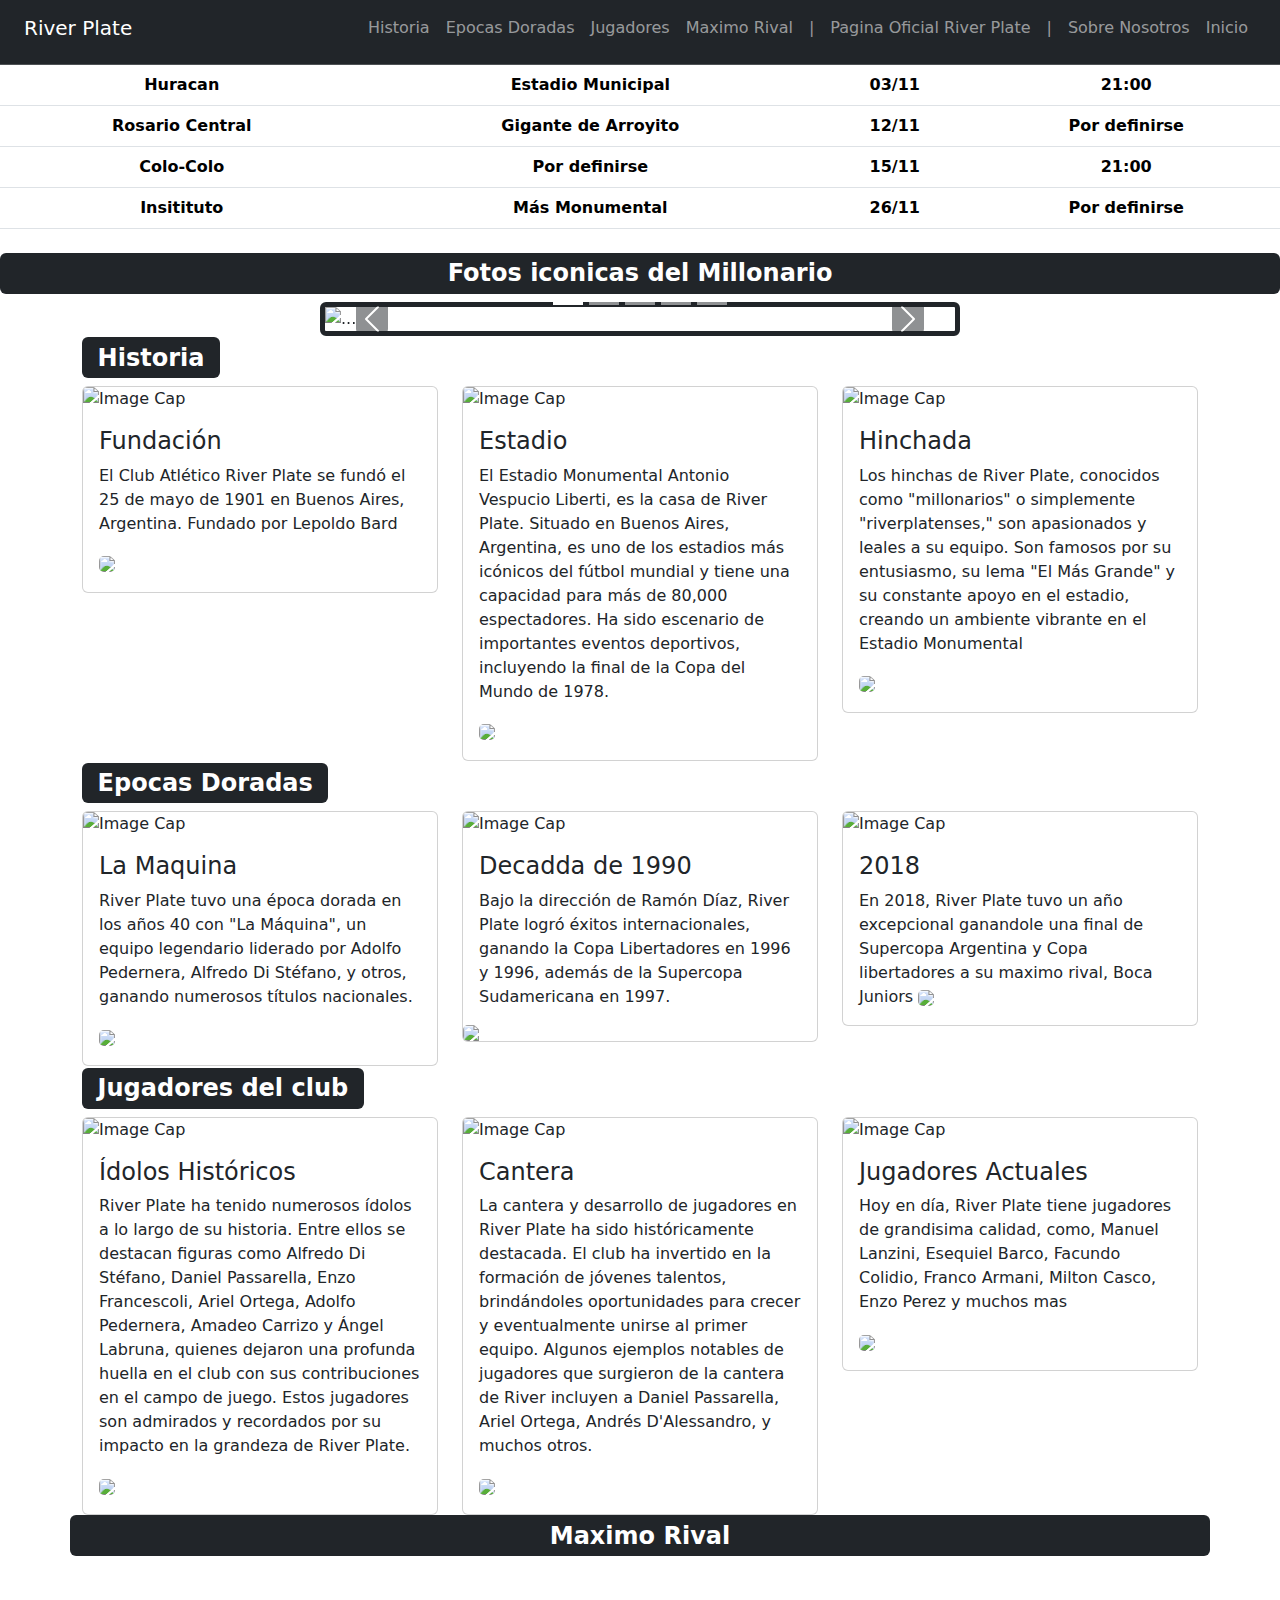
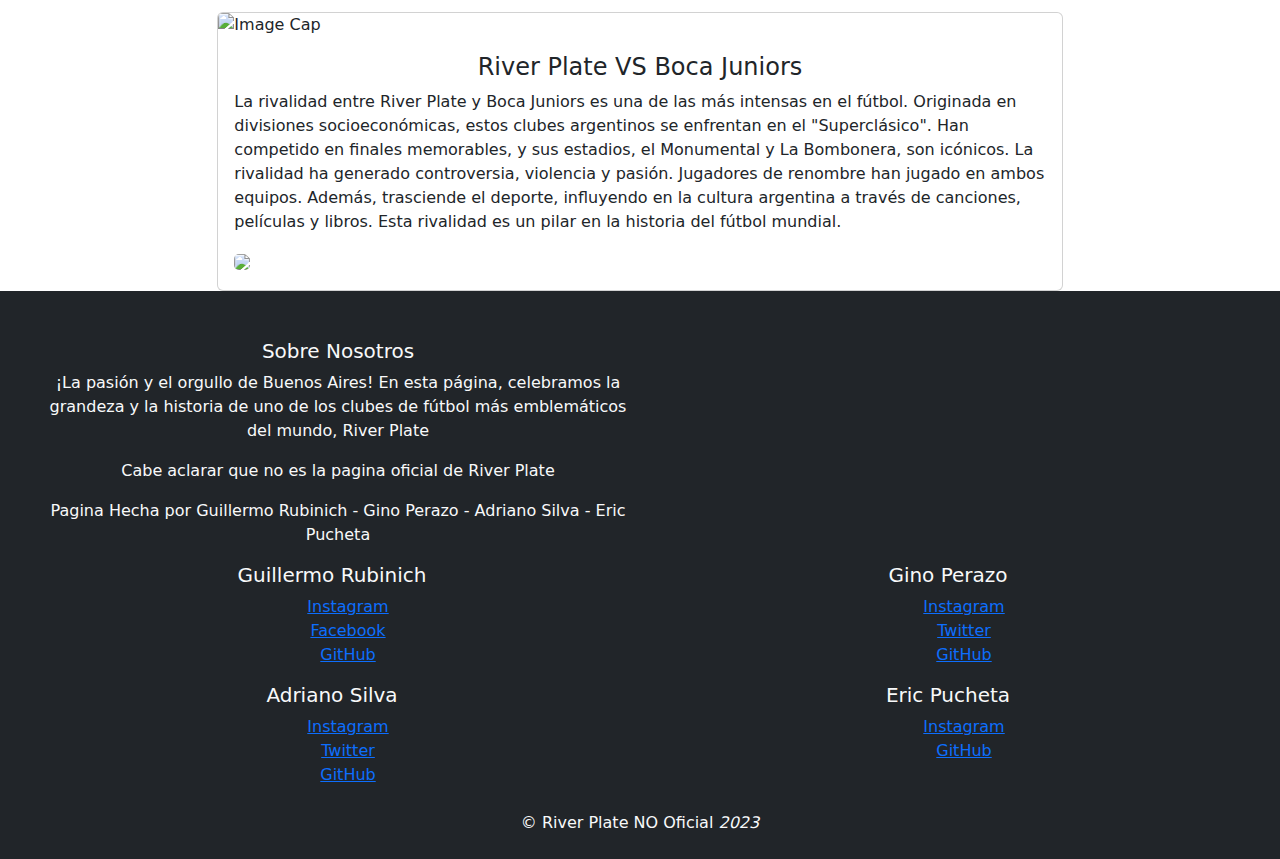
==== commit 491955fb: "Add files via upload" ====
--- a/index.html
+++ b/index.html
@@ -10,7 +10,7 @@
     <!-- Bootstrap 5 -->
     <link rel="stylesheet" href="https://cdn.jsdelivr.net/npm/bootstrap@5.3.1/dist/css/bootstrap.min.css">
     <!-- Global css -->
-    <link rel="stylesheet" href="/css/globals.css">
+    <link rel="stylesheet" href="/css/style.css">
     <link href="https://cdn.jsdelivr.net/npm/bootstrap@5.3.1/dist/css/bootstrap.min.css" rel="stylesheet" integrity="sha384-4bw+/aepP/YC94hEpVNVgiZdgIC5+VKNBQNGCHeKRQN+PtmoHDEXuppvnDJzQIu9" crossorigin="anonymous">
 
 
@@ -34,20 +34,30 @@
                         <a href="#Historia" class="nav-link">Historia</a>                        
                     </li>
                     <li class="nav-item">
-                        <a href="#Logros" class="nav-link">Logros</a>                        
-                    </li>
-                    <li class="#nav-item">
-                        <a href="#Estadiosyaficion" class="nav-link">Estadio y aficion</a>                        
+                        <a href="#Logros" class="nav-link">Epocas Doradas</a>                        
                     </li>
                     <li class="nav-item">
                         <a href="#Jugadoresemblematicos" class="nav-link">Jugadores</a>                        
                     </li>
                     <li class="nav-item">
+                        <a href="#maximorival" class="nav-link">Maximo Rival</a>                        
+                    </li>
+                    <li class="nav-item">
                         <a href="" class="nav-link">|</a>                        
-                    </li>                   
+                    </li>  
+                    <li class="nav-item">
+                        <a href="https://www.cariverplate.com.ar/" target="_blank" class="nav-link">Pagina Oficial River Plate</a>                        
+                    </li>
+                    <li class="nav-item">
+                        <a href="" class="nav-link">|</a>                        
+                    </li> 
+                    <li class="nav-item">
+                        <a href="#sobrenosotros" class="nav-link">Sobre Nosotros</a>                        
+                    </li>                 
                     <li class="nav-item">
                         <a href="index.html" class="nav-link">Inicio</a>                        
                     </li>
+                    
                 </ul>
             </div>
         </div>
@@ -65,45 +75,43 @@
                 <th>Hora</th>
             </tr>
             <tr>
-                <th>U. Catolica</th>
+                <th>Huracan</th>
                 <th>Estadio Municipal</th>
-                <th>09/09</th>
-                <th>18:00</th>
+                <th>03/11</th>
+                <th>21:00</th>
             </tr>
             <tr>
-                <th>Arsenal de Sarandi</th>
-                <th>Mas Monumental</th>
-                <th>17/09</th>
-                <th>19:30</th>
+                <th>Rosario Central</th>
+                <th>Gigante de Arroyito</th>
+                <th>12/11</th>
+                <th>Por definirse</th>
             </tr>
             <tr>
-                <th>Atletico Tucuman</th>
-                <th>Mas Monumental</th>
-                <th>21/09</th>
+                <th>Colo-Colo</th>
+                <th>Por definirse</th>
+                <th>15/11</th>
                 <th>21:00</th>
             </tr>
             <tr>
-                <th>Banfield</th>
-                <th>Florencio Sola</th>
-                <th>24/09</th>
-                <th>21:00</th>
-            </tr>
-            <tr>
-                <th>Boca Juniors</th>
-                <th>Mas Monumental</th>
-                <th>01/10</th>
+                <th>Insitituto</th>
+                <th>Más Monumental</th>
+                <th>26/11</th>
                 <th>Por definirse</th>
             </tr>
+        
         </thead>
     </table>
 </div>
     <!-- Carrucel -->
-
-<div id="carouselExampleIndicators" class="carousel slide w-50 h-50 mx-auto my-auto border border-5 border-dark rounded-bottom card">
+    <h2><span class="text-center mx-auto d-flex justify-content-center badge bg-dark">Fotos iconicas del Millonario</span></h2>
+    <div id="carouselExampleIndicators" class="carousel slide w-50 h-50 mx-auto my-auto border border-5 border-dark rounded-bottom card">
     <div class="carousel-indicators">
       <button type="button" data-bs-target="#carouselExampleIndicators" data-bs-slide-to="0" class="active" aria-current="true" aria-label="Slide 1"></button>
       <button type="button" data-bs-target="#carouselExampleIndicators" data-bs-slide-to="1" aria-label="Slide 2"></button>
       <button type="button" data-bs-target="#carouselExampleIndicators" data-bs-slide-to="2" aria-label="Slide 3"></button>
+      <button type="button" data-bs-target="#carouselExampleIndicators" data-bs-slide-to="3" aria-label="Slide 4"></button>
+      <button type="button" data-bs-target="#carouselExampleIndicators" data-bs-slide-to="5" aria-label="Slide 5"></button>
+
     </div>
     <div class="carousel-inner">
       <div class="carousel-item active">
@@ -115,13 +123,19 @@
       <div class="carousel-item">
         <img src="imagenes-carrusel/carrusel3.jpg" class="carrucel d-block w-100" alt="...">
       </div>
+      <div class="carousel-item">
+        <img src="imagenes-carrusel/carrusel4.jpg" class="carrucel d-block w-100" alt="...">
+      </div>
+      <div class="carousel-item">
+        <img src="imagenes-carrusel/carrusel5.jpg" class="carrucel d-block w-100" alt="...">
+      </div>
     </div>
     <button class="carousel-control-prev" type="button" data-bs-target="#carouselExampleIndicators" data-bs-slide="prev">
-      <span class="carousel-control-prev-icon" aria-hidden="true"></span>
+      <span class="rounded-bottom bg-dark carousel-control-prev-icon" aria-hidden="true"></span>
       <span class="visually-hidden">Previous</span>
     </button>
     <button class="carousel-control-next" type="button" data-bs-target="#carouselExampleIndicators" data-bs-slide="next">
-      <span class="carousel-control-next-icon" aria-hidden="true"></span>
+      <span class="rounded-bottom bg-dark carousel-control-next-icon" aria-hidden="true"></span>
       <span class="visually-hidden">Next</span>
     </button>
   </div>
@@ -130,148 +144,109 @@
     <div class="container">
 
         <!-- Historia -->
+
         <div class="row row-content" id="Historia">
             <div class="col-12">
-                <h2><span class="badge bg-dark">Top</span> Historia</h2>
-            </div>
-            <div class="col-12 col-sm-6 col-md-4 mb-4 mb-md-0">
-                <div class="card">
-                    <img src="https://th.bing.com/th/id/OIP.gXnSApFw_XW8T9FChwRbXgAAAA?pid=ImgDet&rs=1" alt="Image Cap" class="rojo card-img-top">
-                    <div class="card-body">
-                        <h4 class="card-title">Fundacion</h4>
+                <h2><span class="badge bg-dark">Historia</span></h2>
+            </div>
+            <div class="col-12 col-sm-6 col-md-4 mb-4 mb-md-0">
+                <div class="card">
+                    <img src="https://th.bing.com/th/id/OIP.gXnSApFw_XW8T9FChwRbXgAAAA?pid=ImgDet&rs=1" alt="Image Cap" class="rojo card-img-top">
+                    <div class="card-body">
+                        <h4 class="card-title">Fundación</h4>
                         <p class="card-text">
-                            Detalles sobre la fundación de River Plate en 1901, marcando el inicio de su legado en el fútbol argentino.                        </p>
-                        <a href="#" class="bg-dark btn btn-primary">Visitar</a>
-                    </div>
-                </div>
-            </div>
-            <div class="col-12 col-sm-6 col-md-4 mb-4 mb-md-0">
-                <div class="card">
-                    <img src="https://th.bing.com/th/id/OIP.gXnSApFw_XW8T9FChwRbXgAAAA?pid=ImgDet&rs=1" alt="Image Cap" class="rojo card-img-top">
-                    <div class="card-body">
-                        <h4 class="card-title">Epocas doradas</h4>
-                        <p class="card-text">
-                            Resalta los momentos cumbre en la historia del club, como sus múltiples triunfos en campeonatos nacionales e internacionales. </p>
-                        <a href="#" class="bg-dark btn btn-primary">Visitar</a>
-                    </div>
-                </div>
-            </div>
-            <div class="col-12 col-sm-6 col-md-4 mb-4 mb-md-0">
-                <div class="card">
-                    <img src="https://th.bing.com/th/id/OIP.gXnSApFw_XW8T9FChwRbXgAAAA?pid=ImgDet&rs=1" alt="Image Cap" class="rojo card-img-top">
-                    <div class="card-body">
-                        <h4 class="card-title">Figuras historicas</h4>
-                        <p class="card-text">
-                            Explora las personalidades que han dejado una huella indeleble en River Plate a lo largo de los años, desde jugadores legendarios hasta presidentes destacados.</p>
-                        <a href="#" class="bg-dark btn btn-primary">Visitar</a>
-                    </div>
-                </div>
-            </div>
-        </div>
-
-        <!-- Logros -->
+                            El Club Atlético River Plate se fundó el 25 de mayo de 1901 en Buenos Aires, Argentina. Fundado por Lepoldo Bard  </p>                         
+                            <img src="imagenes/fundadores-de-river.jpg"  class="card-img" srcset="">
+                        </div>
+                </div>
+            </div>
+        
+            <div class="col-12 col-sm-6 col-md-4 mb-4 mb-md-0">
+                <div class="card">
+                    <img src="https://th.bing.com/th/id/OIP.gXnSApFw_XW8T9FChwRbXgAAAA?pid=ImgDet&rs=1" alt="Image Cap" class="rojo card-img-top">
+                    <div class="card-body">
+                        <h4 class="card-title">Estadio</h4>
+                        <p class="card-text">El Estadio Monumental Antonio Vespucio Liberti, es la casa de River Plate. Situado en Buenos Aires, Argentina, es uno de los estadios más icónicos del fútbol mundial y tiene una capacidad para más de 80,000 espectadores. Ha sido escenario de importantes eventos deportivos, incluyendo la final de la Copa del Mundo de 1978.</p>
+                        <img src="imagenes/estadio.jpg"  class="card-img" srcset="">
+                    </div>
+                </div>
+            </div>
+            <div class="col-12 col-sm-6 col-md-4 mb-4 mb-md-0">
+                <div class="card">
+                    <img src="https://th.bing.com/th/id/OIP.gXnSApFw_XW8T9FChwRbXgAAAA?pid=ImgDet&rs=1" alt="Image Cap" class="rojo card-img-top">
+                    <div class="card-body">
+                        <h4 class="card-title">Hinchada</h4>
+                        <p class="card-text">Los hinchas de River Plate, conocidos como "millonarios" o simplemente "riverplatenses," son apasionados y leales a su equipo. Son famosos por su entusiasmo, su lema "El Más Grande" y su constante apoyo en el estadio, creando un ambiente vibrante en el Estadio Monumental</p>
+                        <img src="imagenes/hinchada.jpg"  class="card-img" srcset="">
+
+                    </div>
+                </div>
+            </div>
+        </div>
+
+        <!-- Epocas Doradas -->
         <div class="row row-content" id="Logros">
             <div class="col-12">
-                <h2><span class="badge bg-dark">Top</span> Logros</h2>
-            </div>
-            <div class="col-12 col-sm-6 col-md-4 mb-4 mb-md-0">
-                <div class="card">
-                    <img src="https://th.bing.com/th/id/OIP.gXnSApFw_XW8T9FChwRbXgAAAA?pid=ImgDet&rs=1" alt="Image Cap" class="rojo card-img-top">
-                    <div class="card-body">
-                        <h4 class="card-title">Titulos</h4>
+                <h2><span class="badge bg-dark">Epocas Doradas</span></h2>
+            </div>
+            <div class="col-12 col-sm-6 col-md-4 mb-4 mb-md-0">
+                <div class="card">
+                    <img src="https://th.bing.com/th/id/OIP.gXnSApFw_XW8T9FChwRbXgAAAA?pid=ImgDet&rs=1" alt="Image Cap" class="rojo card-img-top">
+                    <div class="card-body">
+                        <h4 class="card-title">La Maquina</h4>
+                        <p class="card-text">River Plate tuvo una época dorada en los años 40 con "La Máquina", un equipo legendario liderado por Adolfo Pedernera, Alfredo Di Stéfano, y otros, ganando numerosos títulos nacionales.</p>
+                        <img src="imagenes/lamaquina.jpg"  class="card-img" srcset="">
+                    </div>
+                </div>
+            </div>
+            <div class="col-12 col-sm-6 col-md-4 mb-4 mb-md-0">
+                <div class="card">
+                    <img src="https://th.bing.com/th/id/OIP.gXnSApFw_XW8T9FChwRbXgAAAA?pid=ImgDet&rs=1" alt="Image Cap" class="rojo card-img-top">
+                    <div class="card-body">
+                        <h4 class="card-title">Decadda de 1990</h4>
                         <p class="card-text">
-                            Enumera y detalla los numerosos campeonatos y copas que River Plate ha conquistado a lo largo de su historia.                        </p>
-                        <a href="#" class="bg-dark btn btn-primary">Visitar</a>
-                    </div>
-                </div>
-            </div>
-            <div class="col-12 col-sm-6 col-md-4 mb-4 mb-md-0">
-                <div class="card">
-                    <img src="https://th.bing.com/th/id/OIP.gXnSApFw_XW8T9FChwRbXgAAAA?pid=ImgDet&rs=1" alt="Image Cap" class="rojo card-img-top">
-                    <div class="card-body">
-                        <h4 class="card-title">Participaciones Internacionales</h4>
+                            Bajo la dirección de Ramón Díaz, River Plate logró éxitos internacionales, ganando la Copa Libertadores en 1996 y 1996, además de la Supercopa Sudamericana en 1997.                        </div>
+                            <img src="imagenes/decada-de-los-90.jpg"  class="card-img" srcset="">
+
+                        </div>
+            </div>
+            <div class="col-12 col-sm-6 col-md-4 mb-4 mb-md-0">
+                <div class="card">
+                    <img src="https://th.bing.com/th/id/OIP.gXnSApFw_XW8T9FChwRbXgAAAA?pid=ImgDet&rs=1" alt="Image Cap" class="rojo card-img-top">
+                    <div class="card-body">
+                        <h4 class="card-title">2018</h4>
                         <p class="card-text">
-                            Examina el desempeño del club en competencias internacionales, especialmente en la Copa Libertadores.                        </p>
-                        <a href="#" class="bg-dark btn btn-primary">Visitar</a>
-                    </div>
-                </div>
-            </div>
-            <div class="col-12 col-sm-6 col-md-4 mb-4 mb-md-0">
-                <div class="card">
-                    <img src="https://th.bing.com/th/id/OIP.gXnSApFw_XW8T9FChwRbXgAAAA?pid=ImgDet&rs=1" alt="Image Cap" class="rojo card-img-top">
-                    <div class="card-body">
-                        <h4 class="card-title">Récords y Estadísticas</h4>
-                        <p class="card-text">
-                            Ofrece información sobre los récords notables y estadísticas destacadas del club y sus jugadores.                        </p>
-                        <a href="#" class="bg-dark btn btn-primary">Visitar</a>
-                    </div>
-                </div>
-            </div>
-        </div>
-
-        <!-- Estadio y aficion -->
-        <div class="row row-content" id="Estadiosyaficion">
-            <div class="col-12">
-                <h2><span class="badge bg-dark">Top</span> Estadio y aficion</h2>
-            </div>
-            <div class="col-12 col-sm-6 col-md-4 mb-4 mb-md-0">
-                <div class="card">
-                    <img src="https://th.bing.com/th/id/OIP.gXnSApFw_XW8T9FChwRbXgAAAA?pid=ImgDet&rs=1" alt="Image Cap" class="rojo card-img-top">
-                    <div class="card-body">
-                        <h4 class="card-title">Estadio Monumental</h4>
-                        <p class="card-text">
-                            Destaca la importancia y la grandeza del Estadio Monumental, el hogar de River Plate.                        </p>
-                        <a href="#" class="bg-dark btn btn-primary">Visitar</a>
-                    </div>
-                </div>
-            </div>
-            <div class="col-12 col-sm-6 col-md-4 mb-4 mb-md-0">
-                <div class="card">
-                    <img src="https://th.bing.com/th/id/OIP.gXnSApFw_XW8T9FChwRbXgAAAA?pid=ImgDet&rs=1" alt="Image Cap" class="rojo card-img-top">
-                    <div class="card-body">
-                        <h4 class="card-title">Hinchada y Tradiciones</h4>
-                        <p class="card-text">
-                            Resalta la pasión de los seguidores del club y las tradiciones únicas que hacen que la experiencia del estadio sea inolvidable.                        </p>
-                        <a href="#" class="bg-dark btn btn-primary">Visitar</a>
-                    </div>
-                </div>
-            </div>
-            <div class="col-12 col-sm-6 col-md-4 mb-4 mb-md-0">
-                <div class="card">
-                    <img src="https://th.bing.com/th/id/OIP.gXnSApFw_XW8T9FChwRbXgAAAA?pid=ImgDet&rs=1" alt="Image Cap" class="rojo card-img-top">
-                    <div class="card-body">
-                        <h4 class="card-title">Derbis y Rivalidades</h4>
-                        <p class="card-text">
-                            Explora las rivalidades más intensas y emocionantes de River Plate con otros equipos.                        </p>
-                        <a href="#" class="bg-dark btn btn-primary">Visitar</a>
-                    </div>
-                </div>
-            </div>
-        </div>
+                            En 2018, River Plate tuvo un año excepcional ganandole una final de Supercopa Argentina y Copa libertadores a su maximo rival, Boca Juniors
+                            <img src="imagenes/2018.jpg"  class="card-img" srcset="">
+                        </div>
+                </div>
+            </div>
+        </div>
+
+       
+    <!-- Jugadores -->
 
         <div class="row row-content" id="Jugadoresemblematicos">
             <div class="col-12">
-                <h2><span class="badge bg-dark">Top</span> Jugadores emblematicos</h2>
+                <h2><span class="badge bg-dark">Jugadores del club</span></h2>
             </div>
             <div class="col-12 col-sm-6 col-md-4 mb-4 mb-md-0">
                 <div class="card">
                     <img src="https://th.bing.com/th/id/OIP.gXnSApFw_XW8T9FChwRbXgAAAA?pid=ImgDet&rs=1" alt="Image Cap" class="rojo card-img-top">
                     <div class="card-body">
                         <h4 class="card-title">Ídolos Históricos</h4>
-                        <p class="card-text">
-                            Presenta a las leyendas del club, jugadores que se convirtieron en ídolos y dejaron una marca imborrable en la historia de River Plate.                        </p>
-                        <a href="#" class="bg-dark btn btn-primary">Visitar</a>
-                    </div>
-                </div>
-            </div>
-            <div class="col-12 col-sm-6 col-md-4 mb-4 mb-md-0">
-                <div class="card">
-                    <img src="https://th.bing.com/th/id/OIP.gXnSApFw_XW8T9FChwRbXgAAAA?pid=ImgDet&rs=1" alt="Image Cap" class="rojo card-img-top">
-                    <div class="card-body">
-                        <h4 class="card-title">Cantera y Desarrollo</h4>
-                        <p class="card-text">
-                            Describe el sistema de desarrollo de talentos del club y cómo ha contribuido a la formación de futuras estrellas.                        </p>
-                        <a href="#" class="bg-dark btn btn-primary">Visitar</a>
+                        <p class="card-text">River Plate ha tenido numerosos ídolos a lo largo de su historia. Entre ellos se destacan figuras como Alfredo Di Stéfano, Daniel Passarella, Enzo Francescoli, Ariel Ortega, Adolfo Pedernera, Amadeo Carrizo y Ángel Labruna, quienes dejaron una profunda huella en el club con sus contribuciones en el campo de juego. Estos jugadores son admirados y recordados por su impacto en la grandeza de River Plate.</p>
+                        <img src="imagenes/idolo.jpg"  class="card-img" srcset="">
+                    </div>
+                </div>
+            </div>
+            <div class="col-12 col-sm-6 col-md-4 mb-4 mb-md-0">
+                <div class="card">
+                    <img src="https://th.bing.com/th/id/OIP.gXnSApFw_XW8T9FChwRbXgAAAA?pid=ImgDet&rs=1" alt="Image Cap" class="rojo card-img-top">
+                    <div class="card-body">
+                        <h4 class="card-title">Cantera</h4>
+                        <p class="card-text">La cantera y desarrollo de jugadores en River Plate ha sido históricamente destacada. El club ha invertido en la formación de jóvenes talentos, brindándoles oportunidades para crecer y eventualmente unirse al primer equipo. Algunos ejemplos notables de jugadores que surgieron de la cantera de River incluyen a Daniel Passarella, Ariel Ortega, Andrés D'Alessandro, y muchos otros.</p>
+                        <img src="imagenes/cantera.jpg"  class="card-img" srcset="">
                     </div>
                 </div>
             </div>
@@ -280,25 +255,38 @@
                     <img src="https://th.bing.com/th/id/OIP.gXnSApFw_XW8T9FChwRbXgAAAA?pid=ImgDet&rs=1" alt="Image Cap" class="rojo card-img-top">
                     <div class="card-body">
                         <h4 class="card-title">Jugadores Actuales</h4>
-                        <p class="card-text">
-                            Brinda información sobre los jugadores que actualmente forman parte del equipo y sus contribuciones al presente del club.                        </p>
-                        <a href="#" class="bg-dark btn btn-primary">Visitar</a>
+                        <p class="card-text">Hoy en día, River Plate tiene jugadores de grandisima calidad, como, Manuel Lanzini, Esequiel Barco, Facundo Colidio, Franco Armani, Milton Casco, Enzo Perez y muchos mas</p>
+                        <img src="imagenes/actual.png"  class="card-img" srcset="">
                     </div>
                 </div>
             </div>
         </div>
     </div>
-
- 
+    <div class="row row-content" id="maximorival">
+        <div class="col-12">
+            <h2><span class="container d-flex justify-content-center align-items-center badge bg-dark">Maximo Rival</span></h2> <br><br>
+        </div>
+        <div class="container d-flex justify-content-center align-items-center col-sm-6 col-md-8 mb-4 mb-md-0">
+            <div class="card">
+                <img src="https://th.bing.com/th/id/OIP.gXnSApFw_XW8T9FChwRbXgAAAA?pid=ImgDet&rs=1" alt="Image Cap" class="rojo card-img-top">
+                <div class="card-body">
+                    <h4 class="card-title text-center">River Plate VS Boca Juniors</h4>
+                    <p class="card-text">La rivalidad entre River Plate y Boca Juniors es una de las más intensas en el fútbol. Originada en divisiones socioeconómicas, estos clubes argentinos se enfrentan en el "Superclásico". Han competido en finales memorables, y sus estadios, el Monumental y La Bombonera, son icónicos. La rivalidad ha generado controversia, violencia y pasión. Jugadores de renombre han jugado en ambos equipos. Además, trasciende el deporte, influyendo en la cultura argentina a través de canciones, películas y libros. Esta rivalidad es un pilar en la historia del fútbol mundial.</p>
+                    <img src="imagenes/rivalidad.jpeg"  class="card-img" srcset="">
+                </div>
+            </div>
+        </div>
+    
 
     <!-- Footer -->
-    <div class="container-fluid p-5 pb-4 bg-dark text-light text-center">
+    <div class="container-fluid p-5 pb-4 bg-dark text-light text-center" id="sobrenosotros">
         <div class="row">
             <div class="footer1 bg-dark"> 
-            <div class="col-12 col-sm-6">
+            <div class="col-12 col-sm-6 parrafo">
                 <h5 class="">Sobre Nosotros</h5>
                 <p class="">
                     ¡La pasión y el orgullo de Buenos Aires! En esta página, celebramos la grandeza y la historia de uno de los clubes de fútbol más emblemáticos del mundo, River Plate</p>
+                    <p>Cabe aclarar que no es la pagina oficial de River Plate</p>
                     <p class="">Pagina Hecha por Guillermo Rubinich - Gino Perazo - Adriano Silva - Eric Pucheta</p>
                 </div>
 
@@ -327,19 +315,16 @@
                             <div class="col-12 col-sm-6">
                                 <h5 class="footertitulo misredes">Eric Pucheta</h5>
                                 <ul class="footertexto">
-                                    <a class="redes" href="https://www.instagram.com//" target="_blank"><i class="fa-brands fa-instagram"></i> Instagram</a> <br> 
-                                    <a class="redes" href="https://www.facebook.com//" target="_blank"><i class="fa-brands fa-facebook"></i> Facebook</a> <br> 
-                                    <a class="redes" href="https://github.com/" target="_blank"><i class="fa-brands fa-github"></i> GitHub</a>
+                                    <a class="redes" href="https://www.instagram.com/unpobregato/" target="_blank"><i class="fa-brands fa-instagram"></i> Instagram</a> <br> 
+                                    <a class="redes" href="https://github.com/puchetaeric/" target="_blank"><i class="fa-brands fa-github"></i> GitHub</a>
                                 </div>
 
-            <div class="col-12 pt-2 text-center">
+        <div class="col-12 pt-2 text-center">
                 &copy; River Plate NO Oficial <i>2023</i>
             </div>
         </div>
     </div>
-
     <script src="https://cdn.jsdelivr.net/npm/bootstrap@5.3.1/dist/js/bootstrap.bundle.min.js"></script>
     <script src="https://cdn.jsdelivr.net/npm/bootstrap@5.3.1/dist/js/bootstrap.bundle.min.js" integrity="sha384-HwwvtgBNo3bZJJLYd8oVXjrBZt8cqVSpeBNS5n7C8IVInixGAoxmnlMuBnhbgrkm" crossorigin="anonymous"></script>
-
 </body>
 </html>